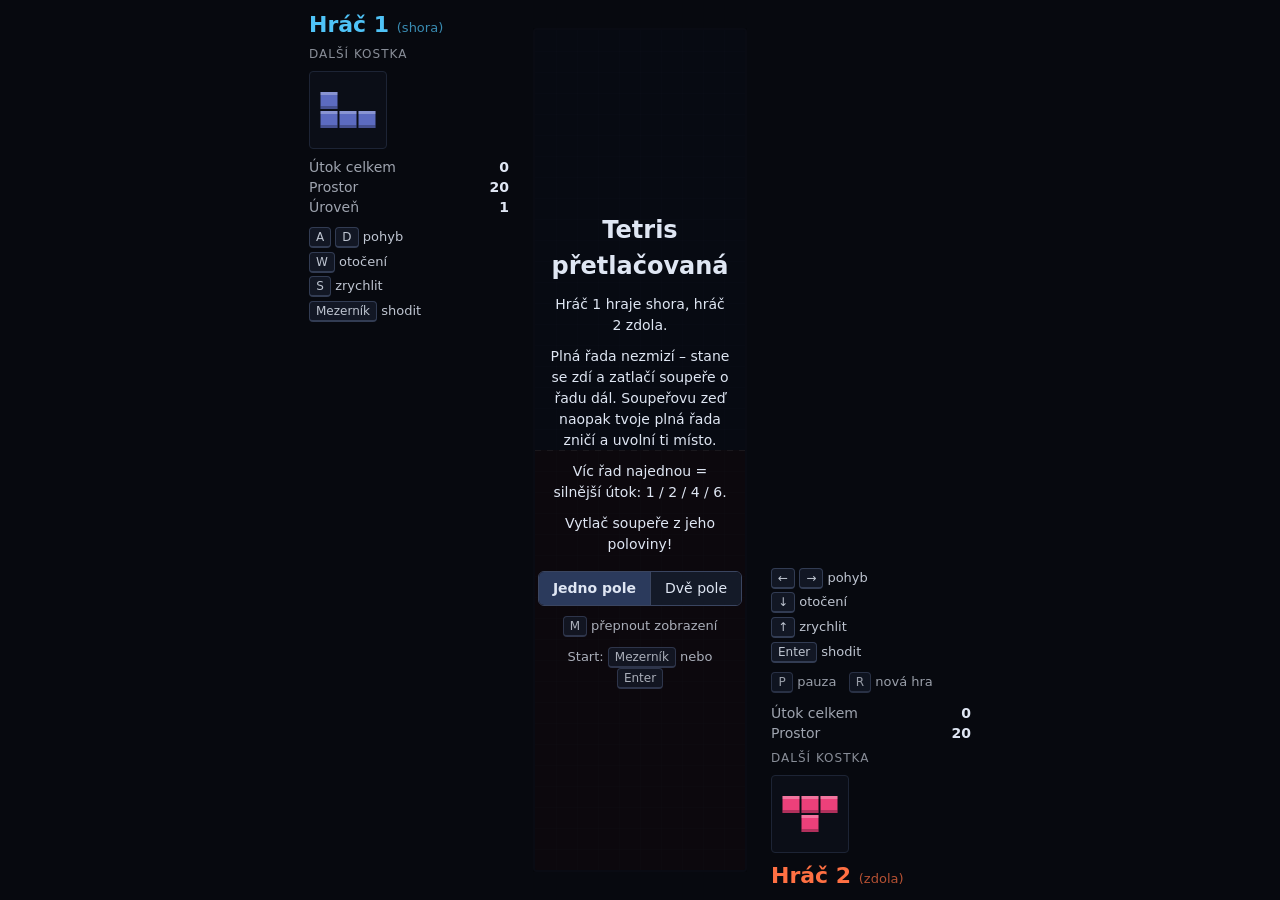
==== index.html @ a1b2a69a "dve pole" ====
<!DOCTYPE html>
<html lang="cs">
<head>
  <meta charset="utf-8">
  <meta name="viewport" content="width=device-width, initial-scale=1">
  <title>Tetris – přetlačovaná</title>
  <link rel="stylesheet" href="style.css">
</head>
<body>
  <main id="app">
    <aside class="panel p1">
      <h2>Hráč 1 <small class="only-single">(shora)</small><small class="only-dual">(levé pole)</small></h2>
      <div class="label">Další kostka</div>
      <canvas id="next1" class="next"></canvas>
      <dl>
        <dt>Útok celkem</dt><dd id="sent1">0</dd>
        <dt>Prostor</dt><dd id="space1">20</dd>
        <dt>Úroveň</dt><dd id="level">1</dd>
      </dl>
      <div class="controls">
        <div><kbd>A</kbd> <kbd>D</kbd> pohyb</div>
        <div><kbd>W</kbd> otočení</div>
        <div><kbd>S</kbd> zrychlit</div>
        <div><kbd>Mezerník</kbd> shodit</div>
      </div>
    </aside>

    <div class="board-wrap">
      <canvas id="board" class="board"></canvas>
      <canvas id="board2" class="board"></canvas>
      <div id="overlay" class="overlay"></div>
    </div>

    <aside class="panel p2">
      <div class="controls">
        <div><kbd>←</kbd> <kbd>→</kbd> pohyb</div>
        <div class="only-single"><kbd>↓</kbd> otočení</div>
        <div class="only-single"><kbd>↑</kbd> zrychlit</div>
        <div class="only-dual"><kbd>↑</kbd> otočení</div>
        <div class="only-dual"><kbd>↓</kbd> zrychlit</div>
        <div><kbd>Enter</kbd> shodit</div>
        <div class="common"><kbd>P</kbd> pauza &nbsp; <kbd>R</kbd> nová hra</div>
      </div>
      <dl>
        <dt>Útok celkem</dt><dd id="sent2">0</dd>
        <dt>Prostor</dt><dd id="space2">20</dd>
      </dl>
      <div class="label">Další kostka</div>
      <canvas id="next2" class="next"></canvas>
      <h2>Hráč 2 <small class="only-single">(zdola)</small><small class="only-dual">(pravé pole)</small></h2>
    </aside>
  </main>
  <script src="game.js"></script>
</body>
</html>
---- style.css ----
* { box-sizing: border-box; }

html, body {
  margin: 0;
  height: 100%;
  background: #07090f;
  color: #dfe6f3;
  font-family: system-ui, -apple-system, "Segoe UI", sans-serif;
  overflow: hidden;
}

#app {
  display: flex;
  justify-content: center;
  align-items: stretch;
  gap: 24px;
  height: 100vh;
  padding: 12px;
}

.panel {
  width: 200px;
  display: flex;
  flex-direction: column;
  gap: 10px;
}
.panel.p1 { justify-content: flex-start; }
.panel.p2 { justify-content: flex-end; }

/* V režimu dvou polí hraje i hráč 2 shora, takže jeho panel řadíme jako panel hráče 1. */
.dual .panel.p2 { justify-content: flex-start; }
.dual .p2 h2 { order: 0; }
.dual .p2 .label { order: 1; }
.dual .p2 .next { order: 2; }
.dual .p2 dl { order: 3; }
.dual .p2 .controls { order: 4; }

.dual .only-single,
#app:not(.dual) .only-dual,
#app:not(.dual) #board2 { display: none; }

.panel h2 { margin: 0; font-size: 22px; }
.panel h2 small { font-size: 13px; font-weight: normal; opacity: 0.7; }
.p1 h2 { color: #4fc3f7; }
.p2 h2 { color: #ff7043; }

.label { font-size: 12px; text-transform: uppercase; letter-spacing: 1px; opacity: 0.6; }

.next {
  background: #0b0e17;
  border: 1px solid #1d2435;
  border-radius: 4px;
  align-self: flex-start;
}

dl {
  display: grid;
  grid-template-columns: 1fr auto;
  gap: 4px 10px;
  margin: 0;
  font-size: 14px;
}
dt { opacity: 0.7; }
dd { margin: 0; font-weight: bold; text-align: right; }

.controls { font-size: 13px; line-height: 1.9; opacity: 0.85; }
.controls .common { margin-top: 6px; opacity: 0.8; }

kbd {
  display: inline-block;
  min-width: 22px;
  padding: 0 6px;
  border: 1px solid #3a4560;
  border-bottom-width: 2px;
  border-radius: 4px;
  background: #141a28;
  font-family: inherit;
  font-size: 12px;
  line-height: 18px;
  text-align: center;
}

.board-wrap {
  position: relative;
  align-self: center;
  display: flex;
  gap: 24px;
}

.board {
  display: block;
  border: 2px solid #1d2435;
  border-radius: 4px;
}

.overlay {
  position: absolute;
  inset: 0;
  display: flex;
  flex-direction: column;
  align-items: center;
  justify-content: center;
  gap: 10px;
  padding: 16px;
  text-align: center;
  background: rgba(5, 7, 12, 0.82);
  font-size: 14px;
  line-height: 1.5;
}
.overlay.hidden { display: none; }
.overlay h1 { margin: 0; font-size: 24px; }
.overlay .winner-1 { color: #4fc3f7; }
.overlay .winner-2 { color: #ff7043; }
.overlay p { margin: 0; }
.overlay .hint { opacity: 0.75; font-size: 13px; }

.mode-switch {
  display: inline-flex;
  margin-top: 6px;
  border: 1px solid #3a4560;
  border-radius: 6px;
  overflow: hidden;
}
.mode-switch button {
  padding: 6px 14px;
  border: 0;
  background: #141a28;
  color: inherit;
  font: inherit;
  white-space: nowrap;
  cursor: pointer;
}
.mode-switch button + button { border-left: 1px solid #3a4560; }
.mode-switch button:hover { background: #1d2538; }
.mode-switch button.active { background: #2b3a5c; font-weight: bold; }
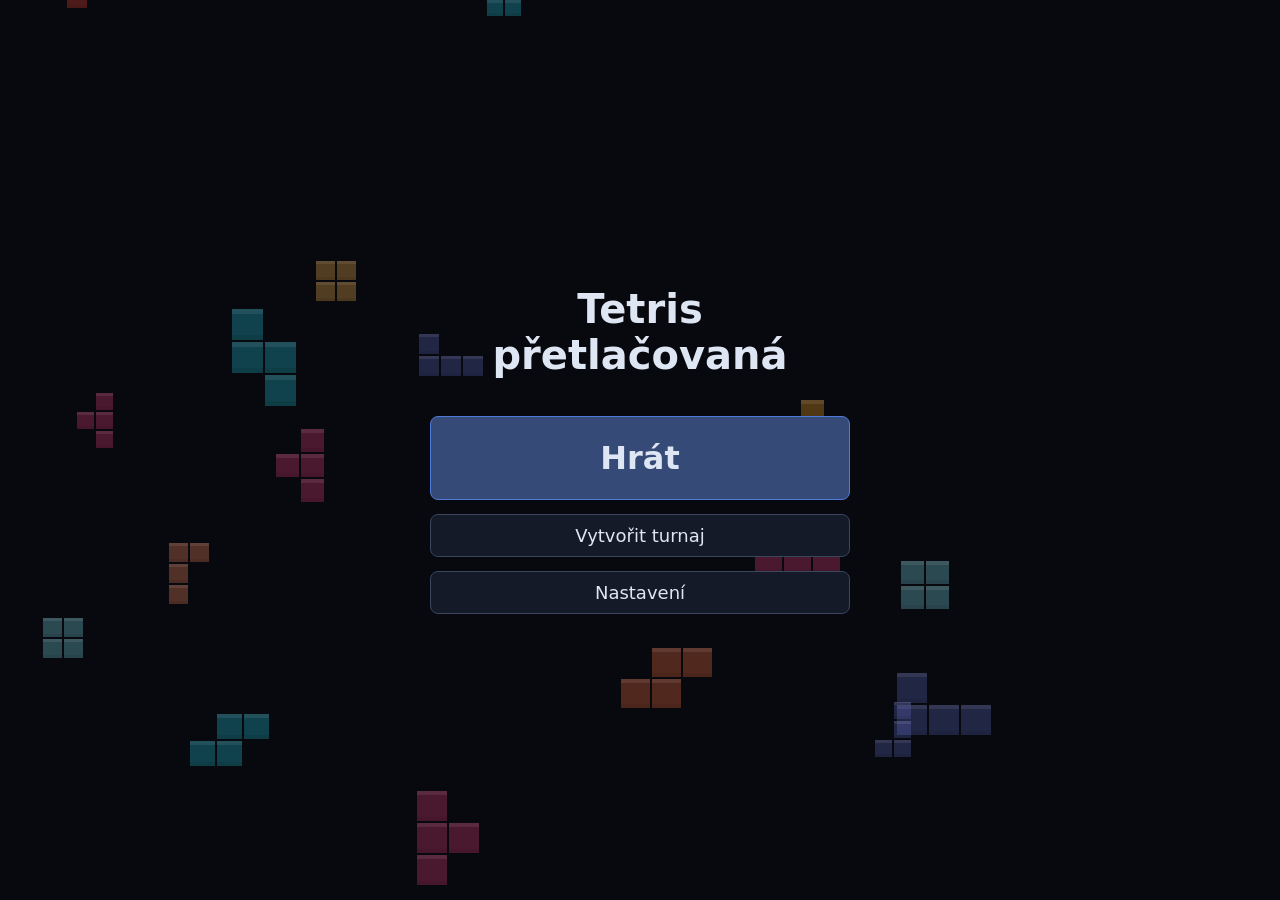
==== commit 1e5d5dec: "Menu nastaveni turnaje" ====
--- a/index.html
+++ b/index.html
@@ -9,7 +9,7 @@
 <body>
   <main id="app">
     <aside class="panel p1">
-      <h2>Hráč 1 <small class="only-single">(shora)</small><small class="only-dual">(levé pole)</small></h2>
+      <h2><span id="name1">Hráč 1</span> <small class="only-single">(shora)</small><small class="only-dual">(levé pole)</small></h2>
       <div class="label">Další kostka</div>
       <canvas id="next1" class="next"></canvas>
       <dl>
@@ -47,9 +47,95 @@
       </dl>
       <div class="label">Další kostka</div>
       <canvas id="next2" class="next"></canvas>
-      <h2>Hráč 2 <small class="only-single">(zdola)</small><small class="only-dual">(pravé pole)</small></h2>
+      <h2><span id="name2">Hráč 2</span> <small class="only-single">(zdola)</small><small class="only-dual">(pravé pole)</small></h2>
     </aside>
   </main>
+  <div id="menu" class="menu">
+    <canvas id="menuBg" class="menu-bg"></canvas>
+    <section data-view="main" class="menu-card">
+      <h1>Tetris<br>přetlačovaná</h1>
+      <button type="button" class="btn btn-primary" data-go="mode">Hrát</button>
+      <button type="button" class="btn btn-secondary" data-go="tsetup">Vytvořit turnaj</button>
+      <button type="button" class="btn btn-secondary" data-go="settings">Nastavení</button>
+    </section>
+
+    <section data-view="mode" class="menu-card" hidden>
+      <h2>Kde chcete hrát?</h2>
+      <div class="mode-choice">
+        <button type="button" class="btn" data-start="single">Jedno pole</button>
+        <button type="button" class="btn" data-start="dual">Dvě pole</button>
+      </div>
+      <p class="hint">Jedno pole: hráč 1 hraje shora, hráč 2 zdola.<br>Dvě pole: každý má své pole a kostky mu padají shora.</p>
+      <button type="button" class="btn btn-link" data-go="main">Zpět</button>
+    </section>
+
+    <section data-view="tsetup" class="menu-card" hidden>
+      <h2>Vytvořit turnaj</h2>
+
+      <div class="group">
+        <h3>Počet hráčů</h3>
+        <div class="stepper">
+          <button type="button" class="btn" data-count="-1" aria-label="Méně hráčů">−</button>
+          <output id="tCount">4</output>
+          <button type="button" class="btn" data-count="1" aria-label="Více hráčů">+</button>
+        </div>
+      </div>
+
+      <div class="group">
+        <h3>Jména hráčů</h3>
+        <div id="tNames" class="tnames"></div>
+      </div>
+
+      <div class="group">
+        <h3>Hrací pole</h3>
+        <div class="seg">
+          <button type="button" class="btn" data-tmode="single">Jedno pole</button>
+          <button type="button" class="btn" data-tmode="dual">Dvě pole</button>
+        </div>
+      </div>
+
+      <button type="button" class="btn btn-secondary" id="tCreate">Vytvořit pavouka</button>
+      <button type="button" class="btn btn-link" data-go="main">Zpět</button>
+    </section>
+
+    <section data-view="bracket" class="menu-card wide" hidden>
+      <h2 id="bracketTitle">Pavouk turnaje</h2>
+      <p id="bracketMsg" class="bracket-msg"></p>
+      <div id="bracket" class="bracket"></div>
+      <button type="button" class="btn btn-primary" id="bracketAction">Zahájit turnaj</button>
+      <button type="button" class="btn btn-link" id="bracketCancel">Zrušit turnaj</button>
+    </section>
+
+    <section data-view="settings" class="menu-card" hidden>
+      <h2>Nastavení</h2>
+
+      <div class="group">
+        <h3>Jména hráčů</h3>
+        <label class="field">Jméno 1. hráče
+          <input type="text" id="nameInput1" maxlength="16" placeholder="Hráč 1" autocomplete="off">
+        </label>
+        <label class="field">Jméno 2. hráče
+          <input type="text" id="nameInput2" maxlength="16" placeholder="Hráč 2" autocomplete="off">
+        </label>
+        <button type="button" class="btn btn-secondary" id="resetNames">Resetovat jména</button>
+      </div>
+
+      <div class="group">
+        <h3>Vzhled</h3>
+        <div class="seg">
+          <button type="button" class="btn" data-look="classic">Klasický</button>
+          <button type="button" class="btn" data-look="colorblind">Pro barvoslepé</button>
+        </div>
+        <div id="cbTypes" class="cb-types" hidden>
+          <button type="button" class="btn" data-cb="protanopia"><b>Protanopie</b><small>slabá červená a zelená</small></button>
+          <button type="button" class="btn" data-cb="tritanopia"><b>Tritanopie</b><small>slabá žlutá a modrá</small></button>
+          <button type="button" class="btn" data-cb="monochromacy"><b>Monochromacie</b><small>nevidí žádné barvy</small></button>
+        </div>
+      </div>
+
+      <button type="button" class="btn btn-link" data-go="main">Zpět</button>
+    </section>
+  </div>
   <script src="game.js"></script>
 </body>
 </html>
--- a/style.css
+++ b/style.css
@@ -41,8 +41,8 @@
 
 .panel h2 { margin: 0; font-size: 22px; }
 .panel h2 small { font-size: 13px; font-weight: normal; opacity: 0.7; }
-.p1 h2 { color: #4fc3f7; }
-.p2 h2 { color: #ff7043; }
+
+
 
 .label { font-size: 12px; text-transform: uppercase; letter-spacing: 1px; opacity: 0.6; }
 
@@ -109,8 +109,8 @@
 }
 .overlay.hidden { display: none; }
 .overlay h1 { margin: 0; font-size: 24px; }
-.overlay .winner-1 { color: #4fc3f7; }
-.overlay .winner-2 { color: #ff7043; }
+
+
 .overlay p { margin: 0; }
 .overlay .hint { opacity: 0.75; font-size: 13px; }
 
@@ -133,3 +133,133 @@
 .mode-switch button + button { border-left: 1px solid #3a4560; }
 .mode-switch button:hover { background: #1d2538; }
 .mode-switch button.active { background: #2b3a5c; font-weight: bold; }
+
+/* --- Hlavní menu --- */
+.menu {
+  position: fixed;
+  inset: 0;
+  z-index: 10;
+  display: flex;
+  align-items: center;
+  justify-content: center;
+  background: #07090f;
+}
+.menu[hidden], .menu [hidden] { display: none; }
+
+.menu-card {
+  width: min(420px, 90vw);
+  display: flex;
+  flex-direction: column;
+  align-items: stretch;
+  gap: 14px;
+  text-align: center;
+}
+.menu-card h1 { margin: 0 0 24px; font-size: 40px; line-height: 1.15; }
+.menu-card h2 { margin: 0 0 6px; font-size: 26px; }
+.menu-card .hint { margin: 0; font-size: 13px; line-height: 1.5; opacity: 0.7; }
+
+.btn {
+  padding: 10px 18px;
+  border: 1px solid #3a4560;
+  border-radius: 8px;
+  background: #141a28;
+  color: inherit;
+  font: inherit;
+  font-size: 17px;
+  cursor: pointer;
+}
+.btn:hover, .btn:focus-visible { background: #1d2538; outline: none; }
+.btn-primary {
+  padding: 22px 18px;
+  border-color: #4f7bd9;
+  background: #2b3a5c;
+  font-size: 32px;
+  font-weight: bold;
+}
+.btn-primary:hover, .btn-primary:focus-visible { background: #364a77; }
+.btn-secondary { font-size: 18px; }
+.btn-link { border-color: transparent; background: none; font-size: 14px; opacity: 0.75; }
+.btn-link:hover, .btn-link:focus-visible { background: none; opacity: 1; text-decoration: underline; }
+
+.mode-choice { display: flex; gap: 14px; }
+.mode-choice .btn { flex: 1; padding: 28px 10px; font-size: 22px; }
+
+.field { display: flex; flex-direction: column; gap: 6px; text-align: left; font-size: 14px; opacity: 0.9; }
+.field input {
+  padding: 10px 12px;
+  border: 1px solid #3a4560;
+  border-radius: 8px;
+  background: #0b0e17;
+  color: #dfe6f3;
+  font: inherit;
+  font-size: 17px;
+}
+.field input:focus { border-color: #4f7bd9; outline: none; }
+
+.overlay .btn { margin-top: 4px; font-size: 14px; padding: 6px 14px; }
+
+/* --- Vzhled v nastavení a pozadí menu --- */
+:root { --p1: #4fc3f7; --p2: #ff7043; }
+.p1 h2, .overlay .winner-1 { color: var(--p1); }
+.p2 h2, .overlay .winner-2 { color: var(--p2); }
+
+.menu { overflow-y: auto; }
+.menu-bg { position: fixed; inset: 0; width: 100%; height: 100%; pointer-events: none; }
+.menu-card { position: relative; margin: auto; padding: 16px 0; }
+
+.group { display: flex; flex-direction: column; gap: 10px; padding: 14px; border: 1px solid #1d2435; border-radius: 10px; background: rgba(11, 14, 23, 0.85); }
+.group h3 { margin: 0; font-size: 15px; text-align: left; text-transform: uppercase; letter-spacing: 1px; opacity: 0.7; }
+
+.seg { display: flex; gap: 8px; }
+.seg .btn { flex: 1; font-size: 15px; }
+.btn.active { border-color: #4f7bd9; background: #2b3a5c; font-weight: bold; }
+.cb-types { display: flex; flex-direction: column; gap: 8px; }
+.cb-types .btn { display: grid; grid-template-columns: auto 1fr; column-gap: 12px; align-items: center; text-align: left; font-size: 15px; padding: 8px 12px; }
+.cb-types .btn small { grid-column: 2; opacity: 0.7; font-size: 12px; }
+.cb-types .btn .swatch { grid-row: 1 / span 2; display: inline-flex; }
+.swatch i { display: block; width: 18px; height: 28px; }
+.swatch i:first-child { border-radius: 4px 0 0 4px; }
+.swatch i:last-child { border-radius: 0 4px 4px 0; }
+
+/* --- Turnaj --- */
+.menu-card.wide { width: min(980px, 96vw); }
+.stepper { display: flex; align-items: center; justify-content: center; gap: 18px; }
+.stepper .btn { width: 52px; font-size: 24px; padding: 4px 0; }
+.stepper output { min-width: 40px; font-size: 28px; font-weight: bold; }
+.tnames { display: grid; grid-template-columns: 1fr 1fr; gap: 8px; }
+.tnames input {
+  min-width: 0;
+  padding: 8px 10px;
+  border: 1px solid #3a4560;
+  border-radius: 8px;
+  background: #0b0e17;
+  color: #dfe6f3;
+  font: inherit;
+  font-size: 15px;
+}
+.tnames input:focus { border-color: #4f7bd9; outline: none; }
+
+.bracket-msg { margin: 0; min-height: 1.5em; font-size: 16px; line-height: 1.5; }
+.bracket-msg.champion { font-size: 24px; font-weight: bold; color: #ffeb3b; }
+
+.bracket {
+  display: flex;
+  gap: 28px;
+  padding: 14px;
+  overflow-x: auto;
+  text-align: left;
+  border: 1px solid #1d2435;
+  border-radius: 10px;
+  background: rgba(11, 14, 23, 0.88);
+}
+.round { display: flex; flex-direction: column; flex: 1 0 150px; }
+.round h4 { margin: 0 0 8px; text-align: center; font-size: 13px; text-transform: uppercase; letter-spacing: 1px; opacity: 0.7; }
+.matches { flex: 1; display: flex; flex-direction: column; justify-content: space-around; gap: 12px; }
+.match { border: 1px solid #3a4560; border-radius: 6px; overflow: hidden; background: #141a28; }
+.match.next { border-color: #ffeb3b; box-shadow: 0 0 0 1px #ffeb3b; }
+.slot { padding: 6px 10px; font-size: 14px; overflow: hidden; text-overflow: ellipsis; white-space: nowrap; }
+.slot + .slot { border-top: 1px solid #2a3350; }
+.slot.empty, .slot.bye { opacity: 0.4; font-style: italic; }
+.slot.won { background: #1f5130; font-weight: bold; }
+.slot.won::after { content: ' ▸'; }
+.slot.lost { opacity: 0.45; text-decoration: line-through; }
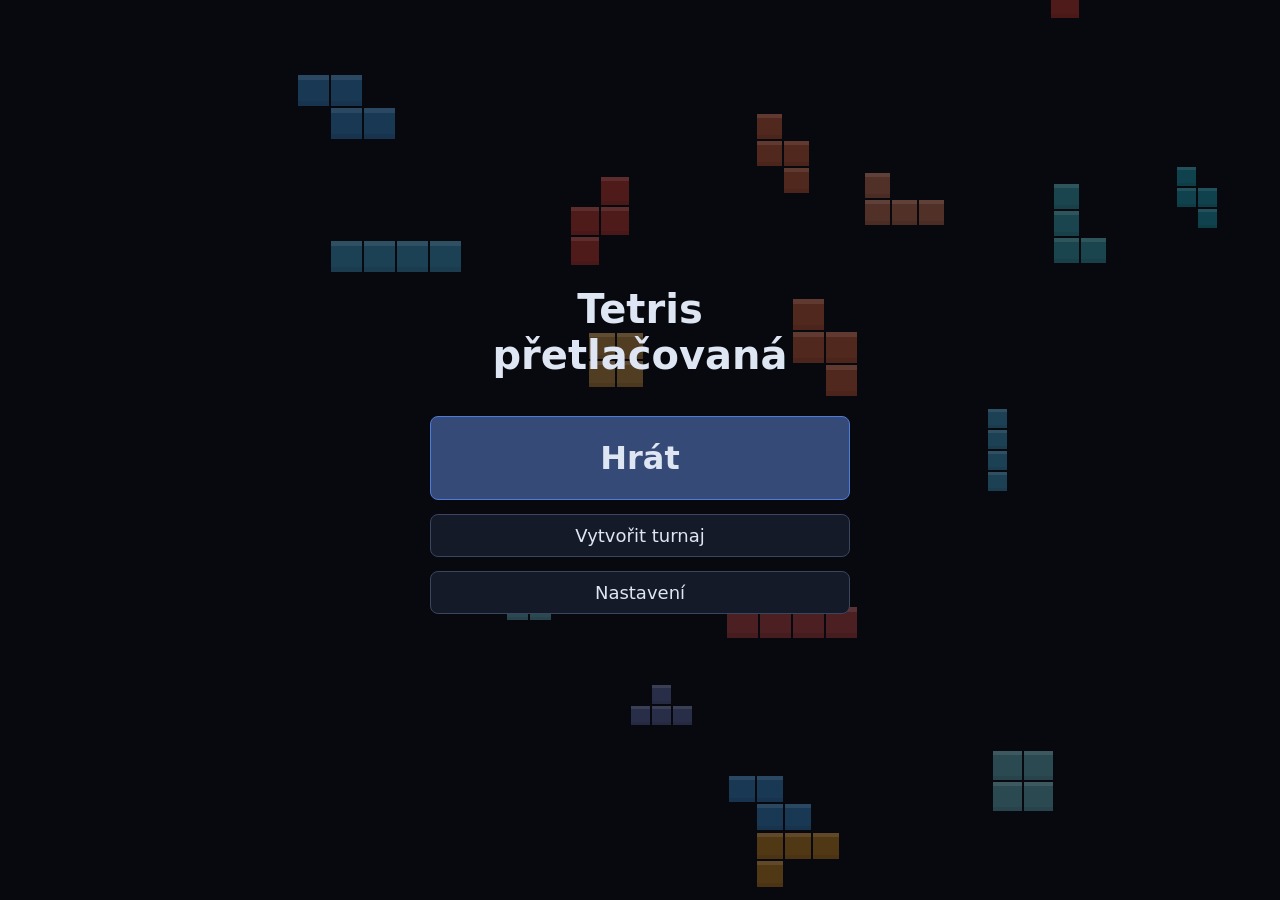
==== commit 5f1908b6: "zrychlovani kostek" ====
--- a/index.html
+++ b/index.html
@@ -133,6 +133,15 @@
         </div>
       </div>
 
+      <div class="group">
+        <h3>Hra</h3>
+        <div class="seg-label">Postupné zrychlování kostek</div>
+        <div class="seg">
+          <button type="button" class="btn" data-speed="on">Zapnuto</button>
+          <button type="button" class="btn" data-speed="off">Vypnuto</button>
+        </div>
+      </div>
+
       <button type="button" class="btn btn-link" data-go="main">Zpět</button>
     </section>
   </div>
--- a/style.css
+++ b/style.css
@@ -244,7 +244,7 @@
 
 .bracket {
   display: flex;
-  gap: 28px;
+  gap: 28px; /* šířka mezery je navázána na čáry níže (14px = polovina) */
   padding: 14px;
   overflow-x: auto;
   text-align: left;
@@ -252,14 +252,31 @@
   border-radius: 10px;
   background: rgba(11, 14, 23, 0.88);
 }
-.round { display: flex; flex-direction: column; flex: 1 0 150px; }
+.round { display: flex; flex-direction: column; flex: 1 0 160px; }
 .round h4 { margin: 0 0 8px; text-align: center; font-size: 13px; text-transform: uppercase; letter-spacing: 1px; opacity: 0.7; }
-.matches { flex: 1; display: flex; flex-direction: column; justify-content: space-around; gap: 12px; }
-.match { border: 1px solid #3a4560; border-radius: 6px; overflow: hidden; background: #141a28; }
+.matches { flex: 1; display: flex; flex-direction: column; }
+.cell { position: relative; flex: 1; display: flex; align-items: center; padding: 6px 0; }
+.match { position: relative; width: 100%; border: 1px solid #3a4560; border-radius: 6px; background: #141a28; }
 .match.next { border-color: #ffeb3b; box-shadow: 0 0 0 1px #ffeb3b; }
+.match.champion { border-color: #ffeb3b; }
+
 .slot { padding: 6px 10px; font-size: 14px; overflow: hidden; text-overflow: ellipsis; white-space: nowrap; }
+.slot:first-child { border-radius: 5px 5px 0 0; }
+.slot:last-child { border-radius: 0 0 5px 5px; }
 .slot + .slot { border-top: 1px solid #2a3350; }
 .slot.empty, .slot.bye { opacity: 0.4; font-style: italic; }
 .slot.won { background: #1f5130; font-weight: bold; }
-.slot.won::after { content: ' ▸'; }
 .slot.lost { opacity: 0.45; text-decoration: line-through; }
+
+/* Čáry: vodorovná ven z každého zápasu, svislá spojuje dvojici, vodorovná vede do dalšího zápasu. */
+.cell::after { content: ''; position: absolute; right: -14px; width: 14px; top: 50%; border-top: 2px solid #3a4560; }
+.cell::before { content: ''; position: absolute; right: -14px; border-right: 2px solid #3a4560; }
+.cell:nth-child(odd)::before { top: 50%; bottom: 0; }
+.cell:nth-child(even)::before { top: 0; bottom: 50%; }
+.cell.done::after { border-top-color: #3fa563; }
+.round:not(:first-child) .match::before { content: ''; position: absolute; left: -15px; width: 14px; top: 50%; border-top: 2px solid #3a4560; }
+.round.final .cell::before { display: none; }
+.round.champ .cell::before, .round.champ .cell::after { display: none; }
+.round.final .cell.done::after, .round.champ .match::before { border-top-color: #3fa563; }
+
+.seg-label { text-align: left; font-size: 14px; opacity: 0.85; }
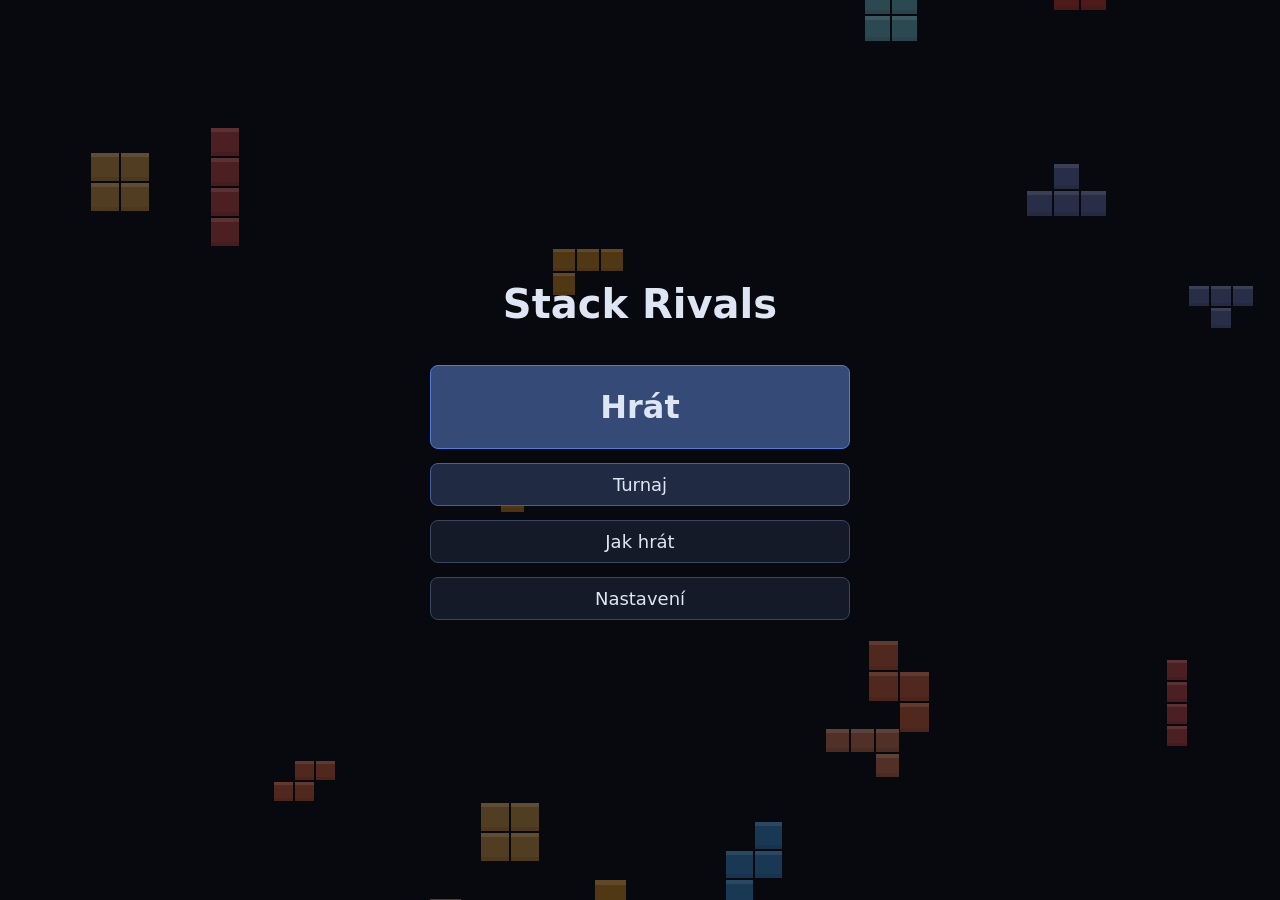
==== commit cfe7532b: "zmena nazvu, navod, uprava obrazovek" ====
--- a/index.html
+++ b/index.html
@@ -3,7 +3,7 @@
 <head>
   <meta charset="utf-8">
   <meta name="viewport" content="width=device-width, initial-scale=1">
-  <title>Tetris – přetlačovaná</title>
+  <title>Stack Rivals</title>
   <link rel="stylesheet" href="style.css">
 </head>
 <body>
@@ -15,7 +15,6 @@
       <dl>
         <dt>Útok celkem</dt><dd id="sent1">0</dd>
         <dt>Prostor</dt><dd id="space1">20</dd>
-        <dt>Úroveň</dt><dd id="level">1</dd>
       </dl>
       <div class="controls">
         <div><kbd>A</kbd> <kbd>D</kbd> pohyb</div>
@@ -50,12 +49,18 @@
       <h2><span id="name2">Hráč 2</span> <small class="only-single">(zdola)</small><small class="only-dual">(pravé pole)</small></h2>
     </aside>
   </main>
+
+  <div class="gameinfo">
+    <div><span>Čas hry</span><b id="time">0:00</b></div>
+    <div><span>Úroveň</span><b id="level">1</b></div>
+  </div>
   <div id="menu" class="menu">
     <canvas id="menuBg" class="menu-bg"></canvas>
     <section data-view="main" class="menu-card">
-      <h1>Tetris<br>přetlačovaná</h1>
+      <h1>Stack Rivals</h1>
       <button type="button" class="btn btn-primary" data-go="mode">Hrát</button>
-      <button type="button" class="btn btn-secondary" data-go="tsetup">Vytvořit turnaj</button>
+      <button type="button" class="btn btn-secondary btn-tournament" data-go="tsetup">Turnaj</button>
+      <button type="button" class="btn btn-secondary" data-go="howto">Jak hrát</button>
       <button type="button" class="btn btn-secondary" data-go="settings">Nastavení</button>
     </section>
 
@@ -69,8 +74,63 @@
       <button type="button" class="btn btn-link" data-go="main">Zpět</button>
     </section>
 
-    <section data-view="tsetup" class="menu-card" hidden>
-      <h2>Vytvořit turnaj</h2>
+    <section data-view="howto" class="menu-card howto" hidden>
+      <h2>Jak hrát</h2>
+
+      <div class="group">
+        <h3>Cíl hry</h3>
+        <p>Dva hráči sdílejí pole o 10 sloupcích a 40 řadách, každý má na začátku polovinu (20 řad). Hráč 1 hraje shora, hráč 2 zdola a kostky jim padají ke středu. Vyhrává ten, komu se soupeř nevejde na jeho polovinu, nebo ten, kdo soupeře vytlačí přes okraj pole.</p>
+      </div>
+
+      <div class="group">
+        <h3>Útok a přetlačování</h3>
+        <p>Dokončená plná řada nezmizí, ale zaútočí. Čím více řad vyčistíš jednou kostkou, tím silnější útok:</p>
+        <table class="howto-table">
+          <tr><th>Řady najednou</th><td>1</td><td>2</td><td>3</td><td>4</td></tr>
+          <tr><th>Síla útoku</th><td>1</td><td>2</td><td>4</td><td>6</td></tr>
+        </table>
+        <ul>
+          <li>Pokud má soupeř ve středu zeď, tvoje řada a řada jeho zdi se navzájem zničí. Hranice se vrátí zpět a ty získáš místo.</li>
+          <li>Pokud zeď nemá, řada se změní ve tvou zeď. Zeď i se soupeřovými kostkami se posune k němu a ubude mu místo.</li>
+          <li>Bonusové jednotky útoku (síla nad počet vyčištěných řad) fungují stejně, jen nespotřebují tvou řadu.</li>
+        </ul>
+      </div>
+
+      <div class="group">
+        <h3>Ovládání</h3>
+        <table class="howto-table">
+          <tr><th></th><th>Hráč 1</th><th>Hráč 2</th></tr>
+          <tr><th>Pohyb</th><td><kbd>A</kbd> <kbd>D</kbd></td><td><kbd>←</kbd> <kbd>→</kbd></td></tr>
+          <tr><th>Otočení</th><td><kbd>W</kbd></td><td><kbd>↓</kbd> (jedno pole), <kbd>↑</kbd> (dvě pole)</td></tr>
+          <tr><th>Zrychlení</th><td><kbd>S</kbd></td><td><kbd>↑</kbd> (jedno pole), <kbd>↓</kbd> (dvě pole)</td></tr>
+          <tr><th>Shození</th><td><kbd>Mezerník</kbd></td><td><kbd>Enter</kbd></td></tr>
+        </table>
+        <p><kbd>P</kbd> nebo <kbd>Esc</kbd> pozastaví hru, <kbd>R</kbd> spustí novou hru.</p>
+      </div>
+
+      <div class="group">
+        <h3>Jedno pole, nebo dvě pole</h3>
+        <p>V režimu jednoho pole hrají oba hráči v jednom společném poli. V režimu dvou polí má každý své pole a kostky mu padají shora. Pole soupeře vidíš svisle převrácené pod čárou ve středu. Pravidla jsou stejná.</p>
+      </div>
+
+      <div class="group">
+        <h3>Turnaj</h3>
+        <p>Turnaj je vyřazovací. V nabídce <b>Turnaj</b> zvolíš počet hráčů (2 až 16), jejich jména a hrací pole (jedno, nebo dvě).</p>
+        <ul>
+          <li>Hráči se do pavouka rozlosují náhodně.</li>
+          <li>Hráč, který vyhraje zápas, postupuje do dalšího kola, poražený vypadává.</li>
+          <li>Při počtu hráčů, který není mocninou dvou (například 5 nebo 6), dostanou někteří hráči v prvním kole <b>volný los</b> a postupují bez hraní.</li>
+          <li>Tlačítkem <b>Zahájit turnaj</b> a poté <b>Další zápas</b> spouštíš zápasy jeden po druhém. Před každým je vidět, kdo hraje. Hráči stojí na stejných stranách jako v běžné hře: levý nebo horní hráč je první jmenovaný.</li>
+          <li>Po každém zápase se zobrazí aktualizovaný pavouk. Po finále se oznámí vítěz turnaje.</li>
+          <li>Turnaj lze kdykoli zrušit, ale průběh se pak ztratí.</li>
+        </ul>
+      </div>
+
+      <button type="button" class="btn btn-link" data-go="main">Zpět</button>
+    </section>
+
+    <section data-view="tsetup" class="menu-card tsetup" hidden>
+      <h2>Turnaj</h2>
 
       <div class="group">
         <h3>Počet hráčů</h3>
--- a/style.css
+++ b/style.css
@@ -178,6 +178,8 @@
 }
 .btn-primary:hover, .btn-primary:focus-visible { background: #364a77; }
 .btn-secondary { font-size: 18px; }
+.btn-tournament { border-color: #44609c; background: #202a42; }
+.btn-tournament:hover, .btn-tournament:focus-visible { background: #273757; }
 .btn-link { border-color: transparent; background: none; font-size: 14px; opacity: 0.75; }
 .btn-link:hover, .btn-link:focus-visible { background: none; opacity: 1; text-decoration: underline; }
 
@@ -221,8 +223,19 @@
 .swatch i:first-child { border-radius: 4px 0 0 4px; }
 .swatch i:last-child { border-radius: 0 4px 4px 0; }
 
+/* --- Jak hrát --- */
+.menu-card.howto { width: min(640px, 94vw); text-align: left; }
+.menu-card.howto h2 { text-align: center; }
+.howto p, .howto ul { margin: 0; font-size: 15px; line-height: 1.5; }
+.howto ul { padding-left: 20px; }
+.howto li + li { margin-top: 6px; }
+.howto-table { border-collapse: collapse; font-size: 15px; }
+.howto-table th, .howto-table td { padding: 6px 10px; border: 1px solid #1d2435; text-align: center; }
+.howto-table th { font-weight: bold; opacity: 0.85; }
+
 /* --- Turnaj --- */
 .menu-card.wide { width: min(980px, 96vw); }
+.menu-card.tsetup { margin: 6vh auto auto; }
 .stepper { display: flex; align-items: center; justify-content: center; gap: 18px; }
 .stepper .btn { width: 52px; font-size: 24px; padding: 4px 0; }
 .stepper output { min-width: 40px; font-size: 28px; font-weight: bold; }
@@ -280,3 +293,22 @@
 .round.final .cell.done::after, .round.champ .match::before { border-top-color: #3fa563; }
 
 .seg-label { text-align: left; font-size: 14px; opacity: 0.85; }
+
+/* Čas a úroveň – mimo panely hráčů, vpravo nahoře (jedno pole) / vpravo dole (dvě pole). */
+.gameinfo {
+  position: fixed;
+  top: 12px;
+  right: 12px;
+  display: flex;
+  flex-direction: column;
+  align-items: flex-end;
+  gap: 4px;
+  padding: 8px 12px;
+  border: 1px solid #1d2435;
+  border-radius: 8px;
+  background: rgba(11, 14, 23, 0.85);
+  text-align: right;
+}
+.gameinfo span { margin-right: 8px; font-size: 12px; text-transform: uppercase; letter-spacing: 1px; opacity: 0.6; }
+.gameinfo b { font-size: 20px; font-variant-numeric: tabular-nums; }
+body:has(#app.dual) .gameinfo { top: auto; bottom: 12px; }
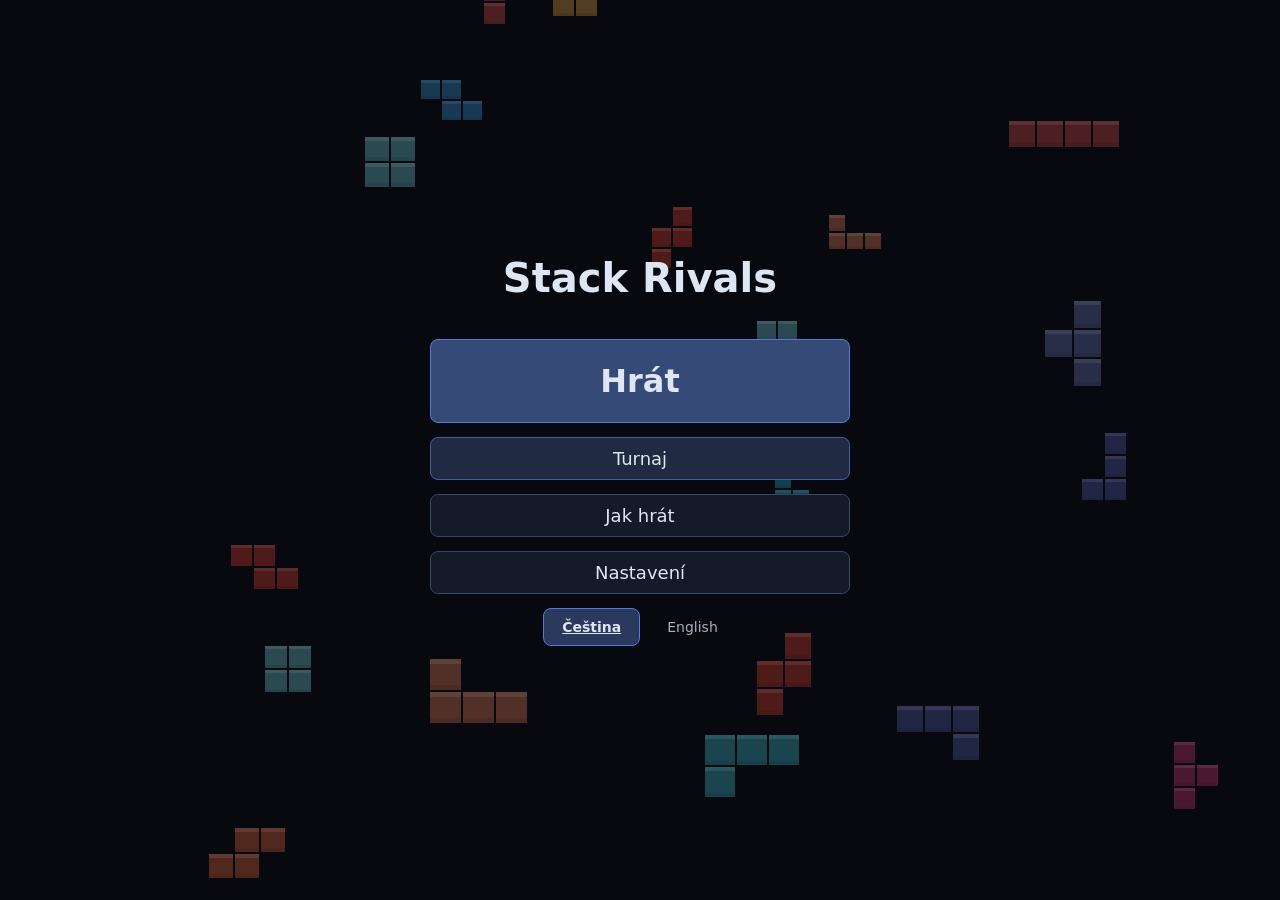
==== commit af8fd817: "anglictina" ====
--- a/index.html
+++ b/index.html
@@ -9,18 +9,18 @@
 <body>
   <main id="app">
     <aside class="panel p1">
-      <h2><span id="name1">Hráč 1</span> <small class="only-single">(shora)</small><small class="only-dual">(levé pole)</small></h2>
-      <div class="label">Další kostka</div>
+      <h2><span id="name1">Hráč 1</span> <small class="only-single" data-i18n="pos.top">(shora)</small><small class="only-dual" data-i18n="pos.left">(levé pole)</small></h2>
+      <div class="label" data-i18n="next">Další kostka</div>
       <canvas id="next1" class="next"></canvas>
       <dl>
-        <dt>Útok celkem</dt><dd id="sent1">0</dd>
-        <dt>Prostor</dt><dd id="space1">20</dd>
+        <dt data-i18n="attackTotal">Útok celkem</dt><dd id="sent1">0</dd>
+        <dt data-i18n="space">Prostor</dt><dd id="space1">20</dd>
       </dl>
       <div class="controls">
-        <div><kbd>A</kbd> <kbd>D</kbd> pohyb</div>
-        <div><kbd>W</kbd> otočení</div>
-        <div><kbd>S</kbd> zrychlit</div>
-        <div><kbd>Mezerník</kbd> shodit</div>
+        <div><kbd>A</kbd> <kbd>D</kbd> <span data-i18n="ctl.move">pohyb</span></div>
+        <div><kbd>W</kbd> <span data-i18n="ctl.rotate">otočení</span></div>
+        <div><kbd>S</kbd> <span data-i18n="ctl.soft">zrychlit</span></div>
+        <div><kbd data-i18n="key.space">Mezerník</kbd> <span data-i18n="ctl.hard">shodit</span></div>
       </div>
     </aside>
 
@@ -32,130 +32,134 @@
 
     <aside class="panel p2">
       <div class="controls">
-        <div><kbd>←</kbd> <kbd>→</kbd> pohyb</div>
-        <div class="only-single"><kbd>↓</kbd> otočení</div>
-        <div class="only-single"><kbd>↑</kbd> zrychlit</div>
-        <div class="only-dual"><kbd>↑</kbd> otočení</div>
-        <div class="only-dual"><kbd>↓</kbd> zrychlit</div>
-        <div><kbd>Enter</kbd> shodit</div>
-        <div class="common"><kbd>P</kbd> pauza &nbsp; <kbd>R</kbd> nová hra</div>
+        <div><kbd>←</kbd> <kbd>→</kbd> <span data-i18n="ctl.move">pohyb</span></div>
+        <div class="only-single"><kbd>↓</kbd> <span data-i18n="ctl.rotate">otočení</span></div>
+        <div class="only-single"><kbd>↑</kbd> <span data-i18n="ctl.soft">zrychlit</span></div>
+        <div class="only-dual"><kbd>↑</kbd> <span data-i18n="ctl.rotate">otočení</span></div>
+        <div class="only-dual"><kbd>↓</kbd> <span data-i18n="ctl.soft">zrychlit</span></div>
+        <div><kbd>Enter</kbd> <span data-i18n="ctl.hard">shodit</span></div>
+        <div class="common"><kbd>P</kbd> <span data-i18n="ctl.pause">pauza</span> &nbsp; <kbd>R</kbd> <span data-i18n="ctl.newGame">nová hra</span></div>
       </div>
       <dl>
-        <dt>Útok celkem</dt><dd id="sent2">0</dd>
-        <dt>Prostor</dt><dd id="space2">20</dd>
+        <dt data-i18n="attackTotal">Útok celkem</dt><dd id="sent2">0</dd>
+        <dt data-i18n="space">Prostor</dt><dd id="space2">20</dd>
       </dl>
-      <div class="label">Další kostka</div>
+      <div class="label" data-i18n="next">Další kostka</div>
       <canvas id="next2" class="next"></canvas>
-      <h2><span id="name2">Hráč 2</span> <small class="only-single">(zdola)</small><small class="only-dual">(pravé pole)</small></h2>
+      <h2><span id="name2">Hráč 2</span> <small class="only-single" data-i18n="pos.bottom">(zdola)</small><small class="only-dual" data-i18n="pos.right">(pravé pole)</small></h2>
     </aside>
   </main>
 
   <div class="gameinfo">
-    <div><span>Čas hry</span><b id="time">0:00</b></div>
-    <div><span>Úroveň</span><b id="level">1</b></div>
+    <div><span data-i18n="gameTime">Čas hry</span><b id="time">0:00</b></div>
+    <div><span data-i18n="level">Úroveň</span><b id="level">1</b></div>
   </div>
   <div id="menu" class="menu">
     <canvas id="menuBg" class="menu-bg"></canvas>
     <section data-view="main" class="menu-card">
       <h1>Stack Rivals</h1>
-      <button type="button" class="btn btn-primary" data-go="mode">Hrát</button>
-      <button type="button" class="btn btn-secondary btn-tournament" data-go="tsetup">Turnaj</button>
-      <button type="button" class="btn btn-secondary" data-go="howto">Jak hrát</button>
-      <button type="button" class="btn btn-secondary" data-go="settings">Nastavení</button>
+      <button type="button" class="btn btn-primary" data-go="mode" data-i18n="menu.play">Hrát</button>
+      <button type="button" class="btn btn-secondary btn-tournament" data-go="tsetup" data-i18n="menu.tournament">Turnaj</button>
+      <button type="button" class="btn btn-secondary" data-go="howto" data-i18n="menu.howto">Jak hrát</button>
+      <button type="button" class="btn btn-secondary" data-go="settings" data-i18n="menu.settings">Nastavení</button>
+      <div class="lang" role="group" aria-label="Language">
+        <button type="button" class="btn btn-link" data-lang="cs">Čeština</button>
+        <button type="button" class="btn btn-link" data-lang="en">English</button>
+      </div>
     </section>
 
     <section data-view="mode" class="menu-card" hidden>
-      <h2>Kde chcete hrát?</h2>
+      <h2 data-i18n="mode.title">Kde chcete hrát?</h2>
       <div class="mode-choice">
-        <button type="button" class="btn" data-start="single">Jedno pole</button>
-        <button type="button" class="btn" data-start="dual">Dvě pole</button>
-      </div>
-      <p class="hint">Jedno pole: hráč 1 hraje shora, hráč 2 zdola.<br>Dvě pole: každý má své pole a kostky mu padají shora.</p>
-      <button type="button" class="btn btn-link" data-go="main">Zpět</button>
+        <button type="button" class="btn" data-start="single" data-i18n="mode.single">Jedno pole</button>
+        <button type="button" class="btn" data-start="dual" data-i18n="mode.dual">Dvě pole</button>
+      </div>
+      <p class="hint" data-i18n-html="mode.hint">Jedno pole: hráč 1 hraje shora, hráč 2 zdola.<br>Dvě pole: každý má své pole a kostky mu padají shora.</p>
+      <button type="button" class="btn btn-link" data-go="main" data-i18n="back">Zpět</button>
     </section>
 
     <section data-view="howto" class="menu-card howto" hidden>
-      <h2>Jak hrát</h2>
-
-      <div class="group">
-        <h3>Cíl hry</h3>
-        <p>Dva hráči sdílejí pole o 10 sloupcích a 40 řadách, každý má na začátku polovinu (20 řad). Hráč 1 hraje shora, hráč 2 zdola a kostky jim padají ke středu. Vyhrává ten, komu se soupeř nevejde na jeho polovinu, nebo ten, kdo soupeře vytlačí přes okraj pole.</p>
-      </div>
-
-      <div class="group">
-        <h3>Útok a přetlačování</h3>
-        <p>Dokončená plná řada nezmizí, ale zaútočí. Čím více řad vyčistíš jednou kostkou, tím silnější útok:</p>
+      <h2 data-i18n="menu.howto">Jak hrát</h2>
+
+      <div class="group">
+        <h3 data-i18n="howto.goal.h">Cíl hry</h3>
+        <p data-i18n-html="howto.goal.p">Dva hráči sdílejí pole o 10 sloupcích a 40 řadách, každý má na začátku polovinu (20 řad). Hráč 1 hraje shora, hráč 2 zdola a kostky jim padají ke středu. Vyhrává ten, komu se soupeř nevejde na jeho polovinu, nebo ten, kdo soupeře vytlačí přes okraj pole.</p>
+      </div>
+
+      <div class="group">
+        <h3 data-i18n="howto.attack.h">Útok a přetlačování</h3>
+        <p data-i18n-html="howto.attack.p">Dokončená plná řada nezmizí, ale zaútočí. Čím více řad vyčistíš jednou kostkou, tím silnější útok:</p>
         <table class="howto-table">
-          <tr><th>Řady najednou</th><td>1</td><td>2</td><td>3</td><td>4</td></tr>
-          <tr><th>Síla útoku</th><td>1</td><td>2</td><td>4</td><td>6</td></tr>
+          <tr><th data-i18n="howto.rows">Řady najednou</th><td>1</td><td>2</td><td>3</td><td>4</td></tr>
+          <tr><th data-i18n="howto.power">Síla útoku</th><td>1</td><td>2</td><td>4</td><td>6</td></tr>
         </table>
         <ul>
-          <li>Pokud má soupeř ve středu zeď, tvoje řada a řada jeho zdi se navzájem zničí. Hranice se vrátí zpět a ty získáš místo.</li>
-          <li>Pokud zeď nemá, řada se změní ve tvou zeď. Zeď i se soupeřovými kostkami se posune k němu a ubude mu místo.</li>
-          <li>Bonusové jednotky útoku (síla nad počet vyčištěných řad) fungují stejně, jen nespotřebují tvou řadu.</li>
+          <li data-i18n-html="howto.attack.l1">Pokud má soupeř ve středu zeď, tvoje řada a řada jeho zdi se navzájem zničí. Hranice se vrátí zpět a ty získáš místo.</li>
+          <li data-i18n-html="howto.attack.l2">Pokud zeď nemá, řada se změní ve tvou zeď. Zeď i se soupeřovými kostkami se posune k němu a ubude mu místo.</li>
+          <li data-i18n-html="howto.attack.l3">Bonusové jednotky útoku (síla nad počet vyčištěných řad) fungují stejně, jen nespotřebují tvou řadu.</li>
         </ul>
       </div>
 
       <div class="group">
-        <h3>Ovládání</h3>
+        <h3 data-i18n="howto.controls.h">Ovládání</h3>
         <table class="howto-table">
-          <tr><th></th><th>Hráč 1</th><th>Hráč 2</th></tr>
-          <tr><th>Pohyb</th><td><kbd>A</kbd> <kbd>D</kbd></td><td><kbd>←</kbd> <kbd>→</kbd></td></tr>
-          <tr><th>Otočení</th><td><kbd>W</kbd></td><td><kbd>↓</kbd> (jedno pole), <kbd>↑</kbd> (dvě pole)</td></tr>
-          <tr><th>Zrychlení</th><td><kbd>S</kbd></td><td><kbd>↑</kbd> (jedno pole), <kbd>↓</kbd> (dvě pole)</td></tr>
-          <tr><th>Shození</th><td><kbd>Mezerník</kbd></td><td><kbd>Enter</kbd></td></tr>
+          <tr><th></th><th data-i18n="player1">Hráč 1</th><th data-i18n="player2">Hráč 2</th></tr>
+          <tr><th data-i18n="howto.move">Pohyb</th><td><kbd>A</kbd> <kbd>D</kbd></td><td><kbd>←</kbd> <kbd>→</kbd></td></tr>
+          <tr><th data-i18n="howto.rotate">Otočení</th><td><kbd>W</kbd></td><td data-i18n-html="howto.rotate2"><kbd>↓</kbd> (jedno pole), <kbd>↑</kbd> (dvě pole)</td></tr>
+          <tr><th data-i18n="howto.soft">Zrychlení</th><td><kbd>S</kbd></td><td data-i18n-html="howto.soft2"><kbd>↑</kbd> (jedno pole), <kbd>↓</kbd> (dvě pole)</td></tr>
+          <tr><th data-i18n="howto.hard">Shození</th><td><kbd data-i18n="key.space">Mezerník</kbd></td><td><kbd>Enter</kbd></td></tr>
         </table>
-        <p><kbd>P</kbd> nebo <kbd>Esc</kbd> pozastaví hru, <kbd>R</kbd> spustí novou hru.</p>
-      </div>
-
-      <div class="group">
-        <h3>Jedno pole, nebo dvě pole</h3>
-        <p>V režimu jednoho pole hrají oba hráči v jednom společném poli. V režimu dvou polí má každý své pole a kostky mu padají shora. Pole soupeře vidíš svisle převrácené pod čárou ve středu. Pravidla jsou stejná.</p>
-      </div>
-
-      <div class="group">
-        <h3>Turnaj</h3>
-        <p>Turnaj je vyřazovací. V nabídce <b>Turnaj</b> zvolíš počet hráčů (2 až 16), jejich jména a hrací pole (jedno, nebo dvě).</p>
+        <p data-i18n-html="howto.keys"><kbd>P</kbd> nebo <kbd>Esc</kbd> pozastaví hru, <kbd>R</kbd> spustí novou hru.</p>
+      </div>
+
+      <div class="group">
+        <h3 data-i18n="howto.fields.h">Jedno pole, nebo dvě pole</h3>
+        <p data-i18n-html="howto.fields.p">V režimu jednoho pole hrají oba hráči v jednom společném poli. V režimu dvou polí má každý své pole a kostky mu padají shora. Pole soupeře vidíš svisle převrácené pod čárou ve středu. Pravidla jsou stejná.</p>
+      </div>
+
+      <div class="group">
+        <h3 data-i18n="menu.tournament">Turnaj</h3>
+        <p data-i18n-html="howto.t.p">Turnaj je vyřazovací. V nabídce <b>Turnaj</b> zvolíš počet hráčů (2 až 16), jejich jména a hrací pole (jedno, nebo dvě).</p>
         <ul>
-          <li>Hráči se do pavouka rozlosují náhodně.</li>
-          <li>Hráč, který vyhraje zápas, postupuje do dalšího kola, poražený vypadává.</li>
-          <li>Při počtu hráčů, který není mocninou dvou (například 5 nebo 6), dostanou někteří hráči v prvním kole <b>volný los</b> a postupují bez hraní.</li>
-          <li>Tlačítkem <b>Zahájit turnaj</b> a poté <b>Další zápas</b> spouštíš zápasy jeden po druhém. Před každým je vidět, kdo hraje. Hráči stojí na stejných stranách jako v běžné hře: levý nebo horní hráč je první jmenovaný.</li>
-          <li>Po každém zápase se zobrazí aktualizovaný pavouk. Po finále se oznámí vítěz turnaje.</li>
-          <li>Turnaj lze kdykoli zrušit, ale průběh se pak ztratí.</li>
+          <li data-i18n-html="howto.t.l1">Hráči se do pavouka rozlosují náhodně.</li>
+          <li data-i18n-html="howto.t.l2">Hráč, který vyhraje zápas, postupuje do dalšího kola, poražený vypadává.</li>
+          <li data-i18n-html="howto.t.l3">Při počtu hráčů, který není mocninou dvou (například 5 nebo 6), dostanou někteří hráči v prvním kole <b>volný los</b> a postupují bez hraní.</li>
+          <li data-i18n-html="howto.t.l4">Tlačítkem <b>Zahájit turnaj</b> a poté <b>Další zápas</b> spouštíš zápasy jeden po druhém. Před každým je vidět, kdo hraje. Hráči stojí na stejných stranách jako v běžné hře: levý nebo horní hráč je první jmenovaný.</li>
+          <li data-i18n-html="howto.t.l5">Po každém zápase se zobrazí aktualizovaný pavouk. Po finále se oznámí vítěz turnaje.</li>
+          <li data-i18n-html="howto.t.l6">Turnaj lze kdykoli zrušit, ale průběh se pak ztratí.</li>
         </ul>
       </div>
 
-      <button type="button" class="btn btn-link" data-go="main">Zpět</button>
+      <button type="button" class="btn btn-link" data-go="main" data-i18n="back">Zpět</button>
     </section>
 
     <section data-view="tsetup" class="menu-card tsetup" hidden>
-      <h2>Turnaj</h2>
-
-      <div class="group">
-        <h3>Počet hráčů</h3>
+      <h2 data-i18n="menu.tournament">Turnaj</h2>
+
+      <div class="group">
+        <h3 data-i18n="tsetup.count">Počet hráčů</h3>
         <div class="stepper">
-          <button type="button" class="btn" data-count="-1" aria-label="Méně hráčů">−</button>
+          <button type="button" class="btn" data-count="-1" data-i18n-aria="tsetup.fewer" aria-label="Méně hráčů">−</button>
           <output id="tCount">4</output>
-          <button type="button" class="btn" data-count="1" aria-label="Více hráčů">+</button>
-        </div>
-      </div>
-
-      <div class="group">
-        <h3>Jména hráčů</h3>
+          <button type="button" class="btn" data-count="1" data-i18n-aria="tsetup.more" aria-label="Více hráčů">+</button>
+        </div>
+      </div>
+
+      <div class="group">
+        <h3 data-i18n="names">Jména hráčů</h3>
         <div id="tNames" class="tnames"></div>
       </div>
 
       <div class="group">
-        <h3>Hrací pole</h3>
+        <h3 data-i18n="tsetup.field">Hrací pole</h3>
         <div class="seg">
-          <button type="button" class="btn" data-tmode="single">Jedno pole</button>
-          <button type="button" class="btn" data-tmode="dual">Dvě pole</button>
-        </div>
-      </div>
-
-      <button type="button" class="btn btn-secondary" id="tCreate">Vytvořit pavouka</button>
-      <button type="button" class="btn btn-link" data-go="main">Zpět</button>
+          <button type="button" class="btn" data-tmode="single" data-i18n="mode.single">Jedno pole</button>
+          <button type="button" class="btn" data-tmode="dual" data-i18n="mode.dual">Dvě pole</button>
+        </div>
+      </div>
+
+      <button type="button" class="btn btn-secondary" id="tCreate" data-i18n="tsetup.create">Vytvořit pavouka</button>
+      <button type="button" class="btn btn-link" data-go="main" data-i18n="back">Zpět</button>
     </section>
 
     <section data-view="bracket" class="menu-card wide" hidden>
@@ -163,48 +167,49 @@
       <p id="bracketMsg" class="bracket-msg"></p>
       <div id="bracket" class="bracket"></div>
       <button type="button" class="btn btn-primary" id="bracketAction">Zahájit turnaj</button>
-      <button type="button" class="btn btn-link" id="bracketCancel">Zrušit turnaj</button>
+      <button type="button" class="btn btn-link" id="bracketCancel" data-i18n="bracket.cancel">Zrušit turnaj</button>
     </section>
 
     <section data-view="settings" class="menu-card" hidden>
-      <h2>Nastavení</h2>
-
-      <div class="group">
-        <h3>Jména hráčů</h3>
-        <label class="field">Jméno 1. hráče
-          <input type="text" id="nameInput1" maxlength="16" placeholder="Hráč 1" autocomplete="off">
+      <h2 data-i18n="menu.settings">Nastavení</h2>
+
+      <div class="group">
+        <h3 data-i18n="names">Jména hráčů</h3>
+        <label class="field"><span data-i18n="settings.name1">Jméno 1. hráče</span>
+          <input type="text" id="nameInput1" maxlength="16" data-i18n-ph="player1" placeholder="Hráč 1" autocomplete="off">
         </label>
-        <label class="field">Jméno 2. hráče
-          <input type="text" id="nameInput2" maxlength="16" placeholder="Hráč 2" autocomplete="off">
+        <label class="field"><span data-i18n="settings.name2">Jméno 2. hráče</span>
+          <input type="text" id="nameInput2" maxlength="16" data-i18n-ph="player2" placeholder="Hráč 2" autocomplete="off">
         </label>
-        <button type="button" class="btn btn-secondary" id="resetNames">Resetovat jména</button>
-      </div>
-
-      <div class="group">
-        <h3>Vzhled</h3>
+        <button type="button" class="btn btn-secondary" id="resetNames" data-i18n="settings.reset">Resetovat jména</button>
+      </div>
+
+      <div class="group">
+        <h3 data-i18n="settings.look">Vzhled</h3>
         <div class="seg">
-          <button type="button" class="btn" data-look="classic">Klasický</button>
-          <button type="button" class="btn" data-look="colorblind">Pro barvoslepé</button>
+          <button type="button" class="btn" data-look="classic" data-i18n="settings.classic">Klasický</button>
+          <button type="button" class="btn" data-look="colorblind" data-i18n="settings.colorblind">Pro barvoslepé</button>
         </div>
         <div id="cbTypes" class="cb-types" hidden>
-          <button type="button" class="btn" data-cb="protanopia"><b>Protanopie</b><small>slabá červená a zelená</small></button>
-          <button type="button" class="btn" data-cb="tritanopia"><b>Tritanopie</b><small>slabá žlutá a modrá</small></button>
-          <button type="button" class="btn" data-cb="monochromacy"><b>Monochromacie</b><small>nevidí žádné barvy</small></button>
-        </div>
-      </div>
-
-      <div class="group">
-        <h3>Hra</h3>
-        <div class="seg-label">Postupné zrychlování kostek</div>
+          <button type="button" class="btn" data-cb="protanopia"><b data-i18n="cb.protanopia">Protanopie</b><small data-i18n="cb.protanopia.d">slabá červená a zelená</small></button>
+          <button type="button" class="btn" data-cb="tritanopia"><b data-i18n="cb.tritanopia">Tritanopie</b><small data-i18n="cb.tritanopia.d">slabá žlutá a modrá</small></button>
+          <button type="button" class="btn" data-cb="monochromacy"><b data-i18n="cb.monochromacy">Monochromacie</b><small data-i18n="cb.monochromacy.d">nevidí žádné barvy</small></button>
+        </div>
+      </div>
+
+      <div class="group">
+        <h3 data-i18n="settings.game">Hra</h3>
+        <div class="seg-label" data-i18n="settings.speed">Postupné zrychlování kostek</div>
         <div class="seg">
-          <button type="button" class="btn" data-speed="on">Zapnuto</button>
-          <button type="button" class="btn" data-speed="off">Vypnuto</button>
-        </div>
-      </div>
-
-      <button type="button" class="btn btn-link" data-go="main">Zpět</button>
+          <button type="button" class="btn" data-speed="on" data-i18n="on">Zapnuto</button>
+          <button type="button" class="btn" data-speed="off" data-i18n="off">Vypnuto</button>
+        </div>
+      </div>
+
+      <button type="button" class="btn btn-link" data-go="main" data-i18n="back">Zpět</button>
     </section>
   </div>
+  <script src="i18n.js"></script>
   <script src="game.js"></script>
 </body>
 </html>
--- a/style.css
+++ b/style.css
@@ -182,6 +182,8 @@
 .btn-tournament:hover, .btn-tournament:focus-visible { background: #273757; }
 .btn-link { border-color: transparent; background: none; font-size: 14px; opacity: 0.75; }
 .btn-link:hover, .btn-link:focus-visible { background: none; opacity: 1; text-decoration: underline; }
+.lang { display: flex; justify-content: center; gap: 8px; }
+.lang .btn.active { opacity: 1; font-weight: bold; text-decoration: underline; }
 
 .mode-choice { display: flex; gap: 14px; }
 .mode-choice .btn { flex: 1; padding: 28px 10px; font-size: 22px; }
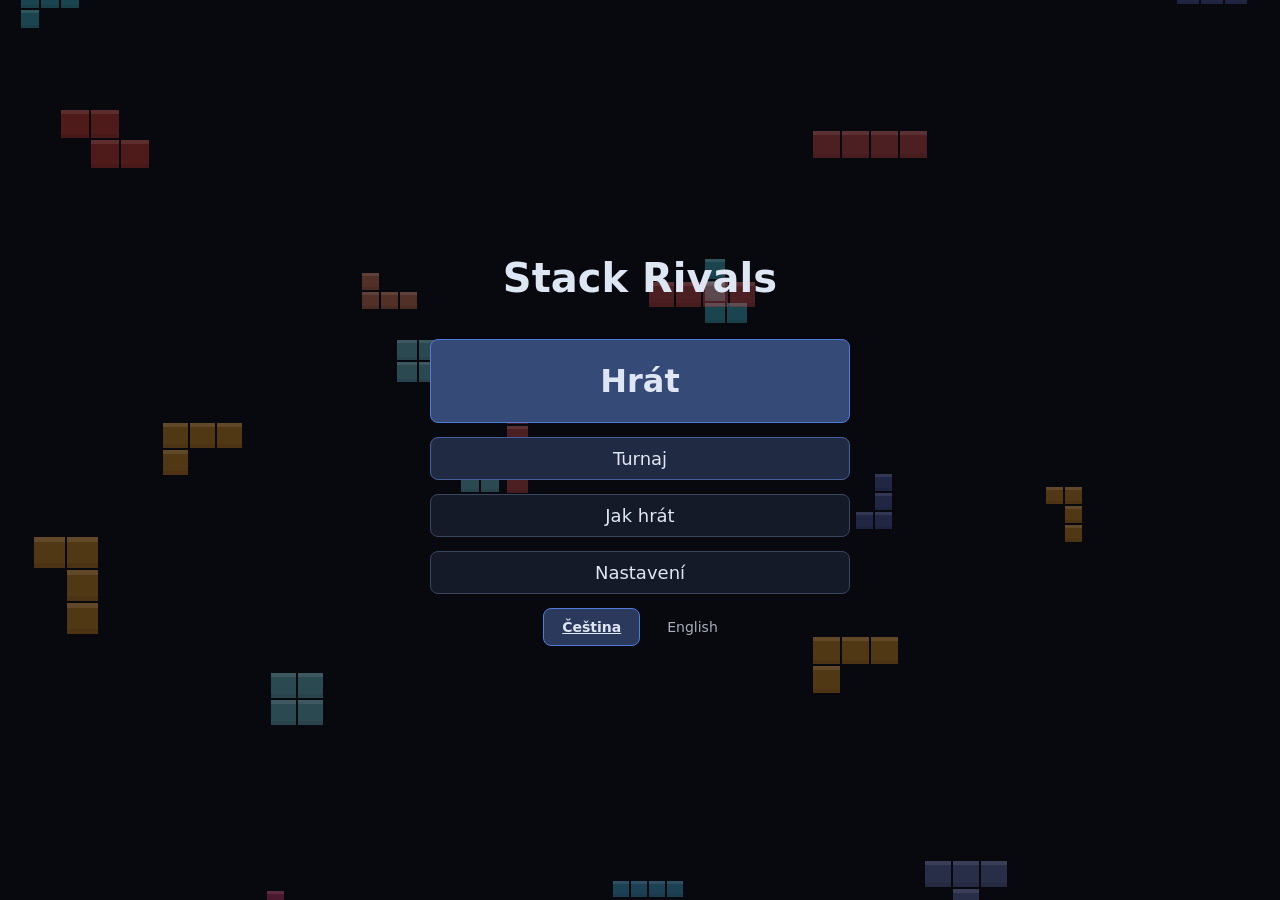
==== commit b39f7d2f: "podpora telefonu" ====
--- a/index.html
+++ b/index.html
@@ -16,6 +16,7 @@
         <dt data-i18n="attackTotal">Útok celkem</dt><dd id="sent1">0</dd>
         <dt data-i18n="space">Prostor</dt><dd id="space1">20</dd>
       </dl>
+      <div class="touchpad" data-player="1"></div>
       <div class="controls">
         <div><kbd>A</kbd> <kbd>D</kbd> <span data-i18n="ctl.move">pohyb</span></div>
         <div><kbd>W</kbd> <span data-i18n="ctl.rotate">otočení</span></div>
@@ -31,6 +32,7 @@
     </div>
 
     <aside class="panel p2">
+      <div class="touchpad" data-player="2"></div>
       <div class="controls">
         <div><kbd>←</kbd> <kbd>→</kbd> <span data-i18n="ctl.move">pohyb</span></div>
         <div class="only-single"><kbd>↓</kbd> <span data-i18n="ctl.rotate">otočení</span></div>
@@ -50,6 +52,7 @@
     </aside>
   </main>
 
+  <button type="button" id="touchPause" class="touch-pause" data-i18n-aria="ctl.pause" aria-label="pauza">&#10074;&#10074;</button>
   <div class="gameinfo">
     <div><span data-i18n="gameTime">Čas hry</span><b id="time">0:00</b></div>
     <div><span data-i18n="level">Úroveň</span><b id="level">1</b></div>
--- a/style.css
+++ b/style.css
@@ -314,3 +314,47 @@
 .gameinfo span { margin-right: 8px; font-size: 12px; text-transform: uppercase; letter-spacing: 1px; opacity: 0.6; }
 .gameinfo b { font-size: 20px; font-variant-numeric: tabular-nums; }
 body:has(#app.dual) .gameinfo { top: auto; bottom: 12px; }
+
+/* --- Dotykové ovládání --- */
+.touchpad, .touch-pause { display: none; }
+body.touch .touchpad {
+  display: grid;
+  grid-template-columns: 1fr 1fr;
+  gap: 8px;
+  touch-action: none;
+  user-select: none;
+  -webkit-user-select: none;
+}
+.dual .p2 .touchpad { order: 4; }
+body.touch { touch-action: manipulation; -webkit-touch-callout: none; }
+body.touch .controls { display: none; }
+body.touch .panel { width: 130px; }
+body.touch #app { gap: 12px; }
+.pad-btn {
+  min-height: 58px;
+  padding: 0;
+  border: 1px solid #3a4560;
+  border-radius: 10px;
+  background: #141a28;
+  color: inherit;
+  font-size: 26px;
+  touch-action: none;
+  -webkit-tap-highlight-color: transparent;
+}
+.pad-btn:active { background: #2b3a5c; border-color: #4f7bd9; }
+.pad-hard { grid-column: 1 / span 2; background: #202a42; }
+body.touch .touch-pause {
+  display: block;
+  position: fixed;
+  top: 12px;
+  left: 12px;
+  z-index: 5;
+  width: 48px;
+  height: 48px;
+  border: 1px solid #3a4560;
+  border-radius: 10px;
+  background: rgba(20, 26, 40, 0.9);
+  color: inherit;
+  font-size: 16px;
+}
+body.touch .menu-card .btn { min-height: 44px; }
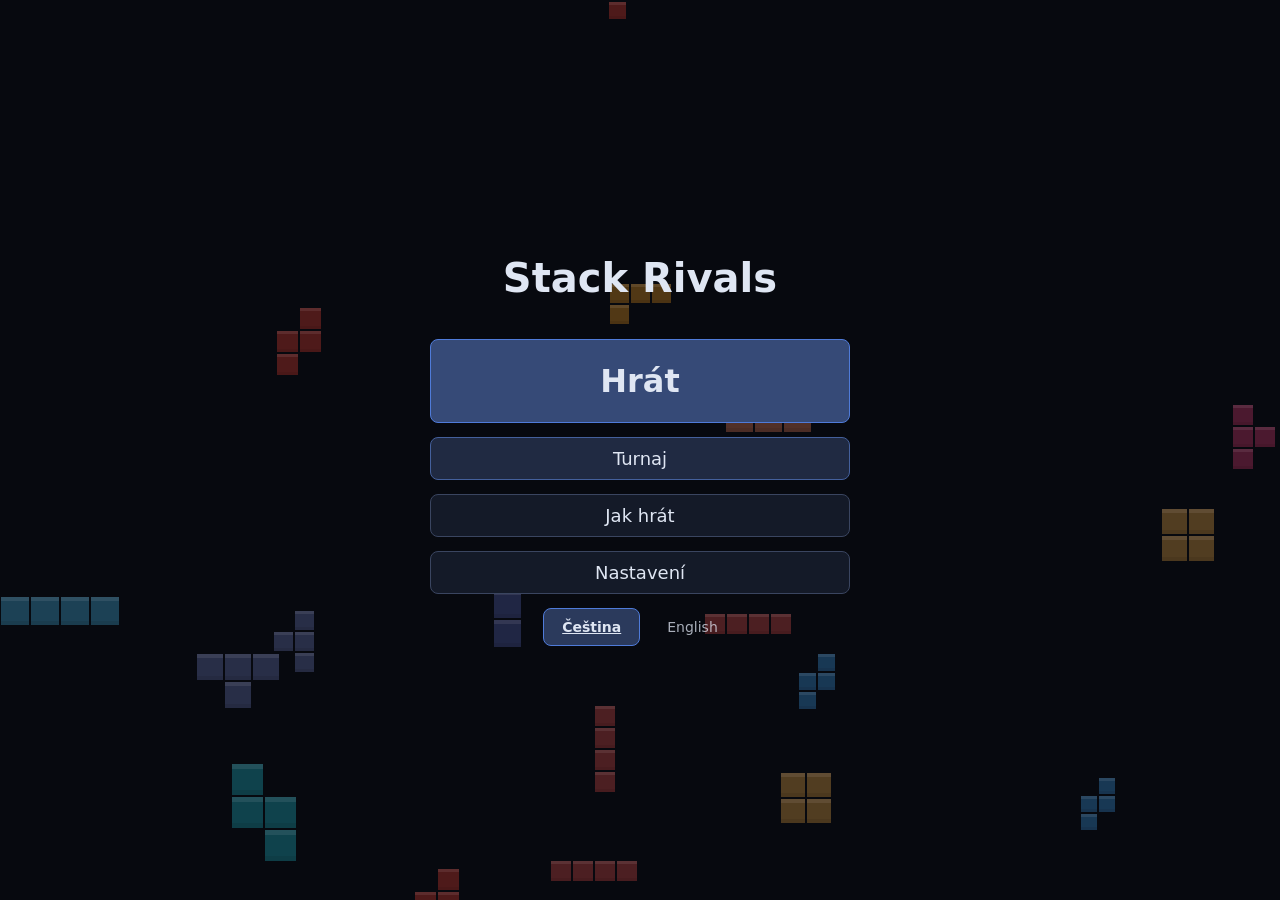
==== commit 6dbea6b2: "vylepsene ovladani prstem" ====
--- a/index.html
+++ b/index.html
@@ -16,7 +16,7 @@
         <dt data-i18n="attackTotal">Útok celkem</dt><dd id="sent1">0</dd>
         <dt data-i18n="space">Prostor</dt><dd id="space1">20</dd>
       </dl>
-      <div class="touchpad" data-player="1"></div>
+      <div class="touchhelp" data-i18n-html="touch.help"></div>
       <div class="controls">
         <div><kbd>A</kbd> <kbd>D</kbd> <span data-i18n="ctl.move">pohyb</span></div>
         <div><kbd>W</kbd> <span data-i18n="ctl.rotate">otočení</span></div>
@@ -32,7 +32,7 @@
     </div>
 
     <aside class="panel p2">
-      <div class="touchpad" data-player="2"></div>
+      <div class="touchhelp" data-i18n-html="touch.help"></div>
       <div class="controls">
         <div><kbd>←</kbd> <kbd>→</kbd> <span data-i18n="ctl.move">pohyb</span></div>
         <div class="only-single"><kbd>↓</kbd> <span data-i18n="ctl.rotate">otočení</span></div>
--- a/style.css
+++ b/style.css
@@ -315,34 +315,14 @@
 .gameinfo b { font-size: 20px; font-variant-numeric: tabular-nums; }
 body:has(#app.dual) .gameinfo { top: auto; bottom: 12px; }
 
-/* --- Dotykové ovládání --- */
-.touchpad, .touch-pause { display: none; }
-body.touch .touchpad {
-  display: grid;
-  grid-template-columns: 1fr 1fr;
-  gap: 8px;
-  touch-action: none;
-  user-select: none;
-  -webkit-user-select: none;
-}
-.dual .p2 .touchpad { order: 4; }
-body.touch { touch-action: manipulation; -webkit-touch-callout: none; }
+/* --- Dotykové ovládání (gesta na hrací ploše) --- */
+.touch-pause, .touchhelp { display: none; }
+body.touch { touch-action: manipulation; -webkit-touch-callout: none; user-select: none; -webkit-user-select: none; }
+body.touch .board-wrap { touch-action: none; }
 body.touch .controls { display: none; }
+body.touch .touchhelp { display: block; font-size: 13px; line-height: 1.6; opacity: 0.8; }
 body.touch .panel { width: 130px; }
 body.touch #app { gap: 12px; }
-.pad-btn {
-  min-height: 58px;
-  padding: 0;
-  border: 1px solid #3a4560;
-  border-radius: 10px;
-  background: #141a28;
-  color: inherit;
-  font-size: 26px;
-  touch-action: none;
-  -webkit-tap-highlight-color: transparent;
-}
-.pad-btn:active { background: #2b3a5c; border-color: #4f7bd9; }
-.pad-hard { grid-column: 1 / span 2; background: #202a42; }
 body.touch .touch-pause {
   display: block;
   position: fixed;
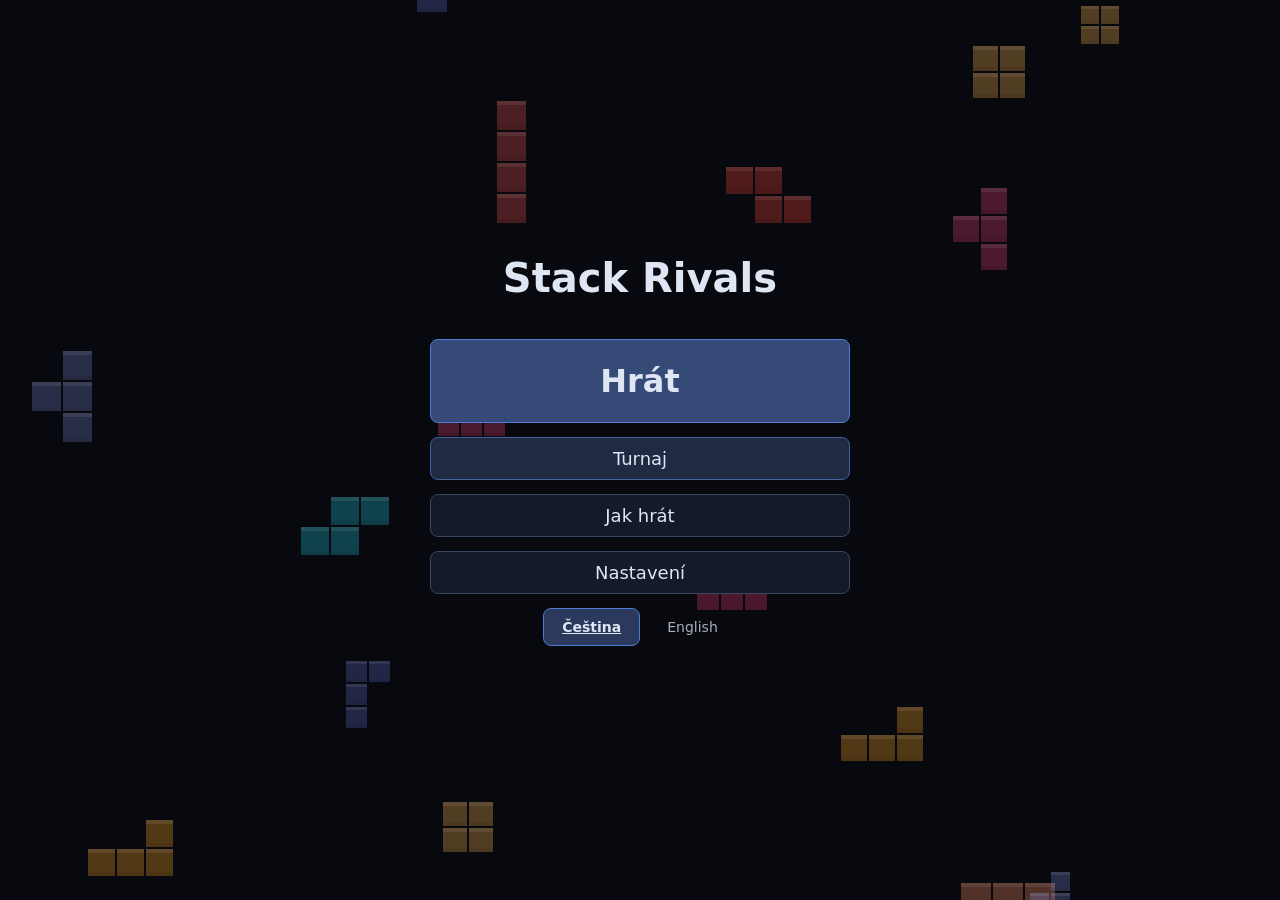
==== commit 94c3bc4e: "Revert "vylepsene ovladani prstem" This reverts commit 6dbea6b287b803ddd625cb5093ca93f8372bcc46." ====
--- a/index.html
+++ b/index.html
@@ -16,7 +16,7 @@
         <dt data-i18n="attackTotal">Útok celkem</dt><dd id="sent1">0</dd>
         <dt data-i18n="space">Prostor</dt><dd id="space1">20</dd>
       </dl>
-      <div class="touchhelp" data-i18n-html="touch.help"></div>
+      <div class="touchpad" data-player="1"></div>
       <div class="controls">
         <div><kbd>A</kbd> <kbd>D</kbd> <span data-i18n="ctl.move">pohyb</span></div>
         <div><kbd>W</kbd> <span data-i18n="ctl.rotate">otočení</span></div>
@@ -32,7 +32,7 @@
     </div>
 
     <aside class="panel p2">
-      <div class="touchhelp" data-i18n-html="touch.help"></div>
+      <div class="touchpad" data-player="2"></div>
       <div class="controls">
         <div><kbd>←</kbd> <kbd>→</kbd> <span data-i18n="ctl.move">pohyb</span></div>
         <div class="only-single"><kbd>↓</kbd> <span data-i18n="ctl.rotate">otočení</span></div>
--- a/style.css
+++ b/style.css
@@ -315,14 +315,34 @@
 .gameinfo b { font-size: 20px; font-variant-numeric: tabular-nums; }
 body:has(#app.dual) .gameinfo { top: auto; bottom: 12px; }
 
-/* --- Dotykové ovládání (gesta na hrací ploše) --- */
-.touch-pause, .touchhelp { display: none; }
-body.touch { touch-action: manipulation; -webkit-touch-callout: none; user-select: none; -webkit-user-select: none; }
-body.touch .board-wrap { touch-action: none; }
+/* --- Dotykové ovládání --- */
+.touchpad, .touch-pause { display: none; }
+body.touch .touchpad {
+  display: grid;
+  grid-template-columns: 1fr 1fr;
+  gap: 8px;
+  touch-action: none;
+  user-select: none;
+  -webkit-user-select: none;
+}
+.dual .p2 .touchpad { order: 4; }
+body.touch { touch-action: manipulation; -webkit-touch-callout: none; }
 body.touch .controls { display: none; }
-body.touch .touchhelp { display: block; font-size: 13px; line-height: 1.6; opacity: 0.8; }
 body.touch .panel { width: 130px; }
 body.touch #app { gap: 12px; }
+.pad-btn {
+  min-height: 58px;
+  padding: 0;
+  border: 1px solid #3a4560;
+  border-radius: 10px;
+  background: #141a28;
+  color: inherit;
+  font-size: 26px;
+  touch-action: none;
+  -webkit-tap-highlight-color: transparent;
+}
+.pad-btn:active { background: #2b3a5c; border-color: #4f7bd9; }
+.pad-hard { grid-column: 1 / span 2; background: #202a42; }
 body.touch .touch-pause {
   display: block;
   position: fixed;
